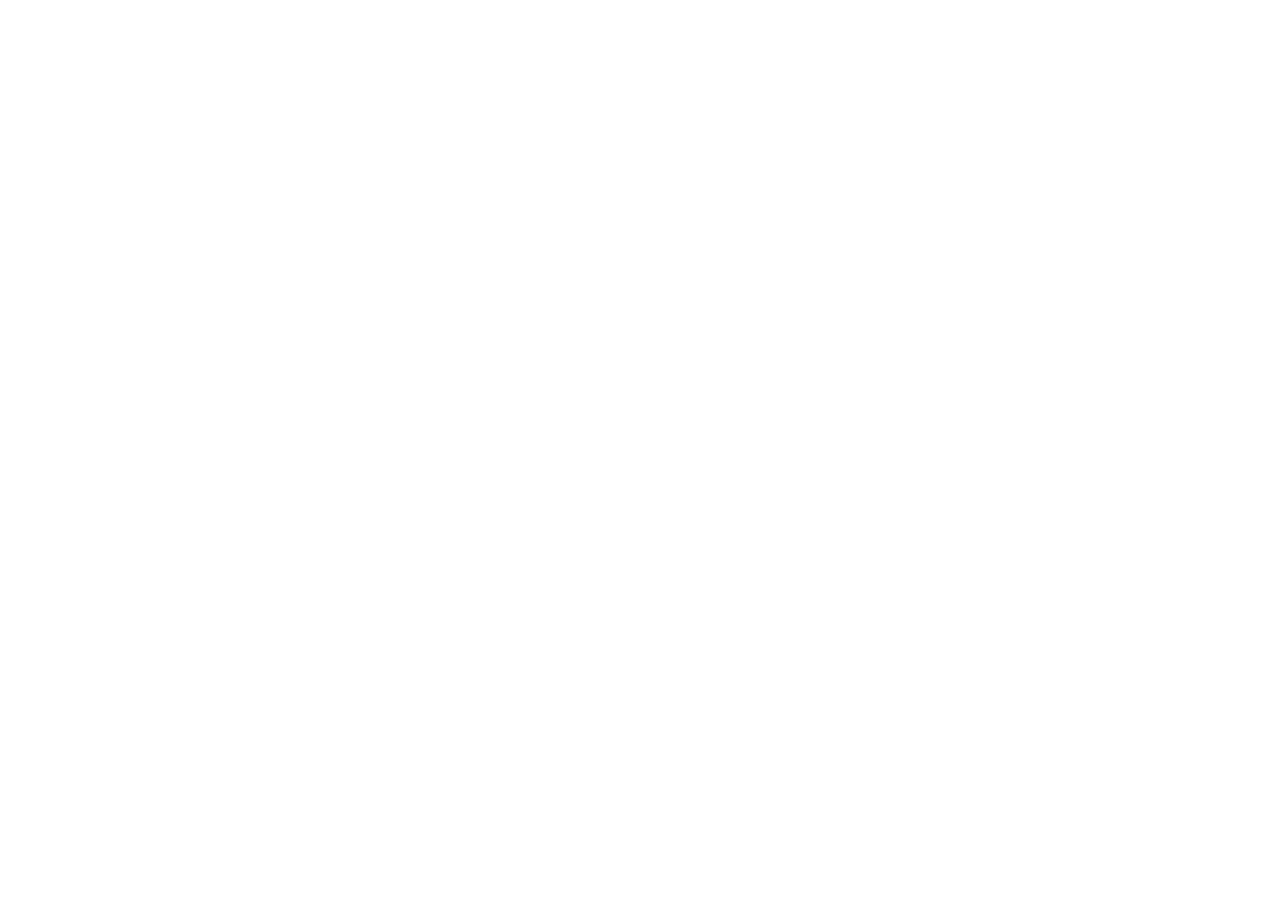
==== frontend/index.html @ 310a6317 "first commit" ====
<!doctype html>
<html lang="en">
<head>
<meta charset="utf-8" />
<meta name="viewport" content="width=1280" />
<title>Basket TRS — Reshuffle</title>
<!-- Inline favicon: no extra file, no request, no 404. -->
<link rel="icon" href="data:image/svg+xml,<svg xmlns='http://www.w3.org/2000/svg' viewBox='0 0 32 32'><rect width='32' height='32' rx='7' fill='%232151E5'/><g fill='%23fff'><rect x='7' y='9' width='18' height='3' rx='1.5'/><rect x='7' y='15' width='18' height='3' rx='1.5'/><rect x='7' y='21' width='11' height='3' rx='1.5'/></g></svg>">
<link rel="preconnect" href="https://fonts.googleapis.com">
<link rel="preconnect" href="https://fonts.gstatic.com" crossorigin>
<link href="https://fonts.googleapis.com/css2?family=Inter:wght@400;500;600;700&family=JetBrains+Mono:wght@400;500;600&display=swap" rel="stylesheet">
<link rel="stylesheet" href="/style.css">

<!-- Every dependency is loaded from the esm.sh CDN: no install, no build step.
     `?external=react,react-dom` makes each package resolve React through this
     same map, so only one React instance is ever loaded. -->
<script type="importmap">
{
  "imports": {
    "react": "https://esm.sh/react@18.3.1",
    "react/jsx-runtime": "https://esm.sh/react@18.3.1/jsx-runtime",
    "react-dom": "https://esm.sh/react-dom@18.3.1?external=react",
    "react-dom/client": "https://esm.sh/react-dom@18.3.1/client?external=react",
    "htm/react": "https://esm.sh/htm@3.1.1/react?external=react",
    "@radix-ui/react-dialog": "https://esm.sh/@radix-ui/react-dialog@1.1.4?external=react,react-dom",
    "@radix-ui/react-popover": "https://esm.sh/@radix-ui/react-popover@1.1.4?external=react,react-dom"
  }
}
</script>
</head>
<body>
  <div id="root"></div>
  <script type="module" src="/src/main.js"></script>
</body>
</html>
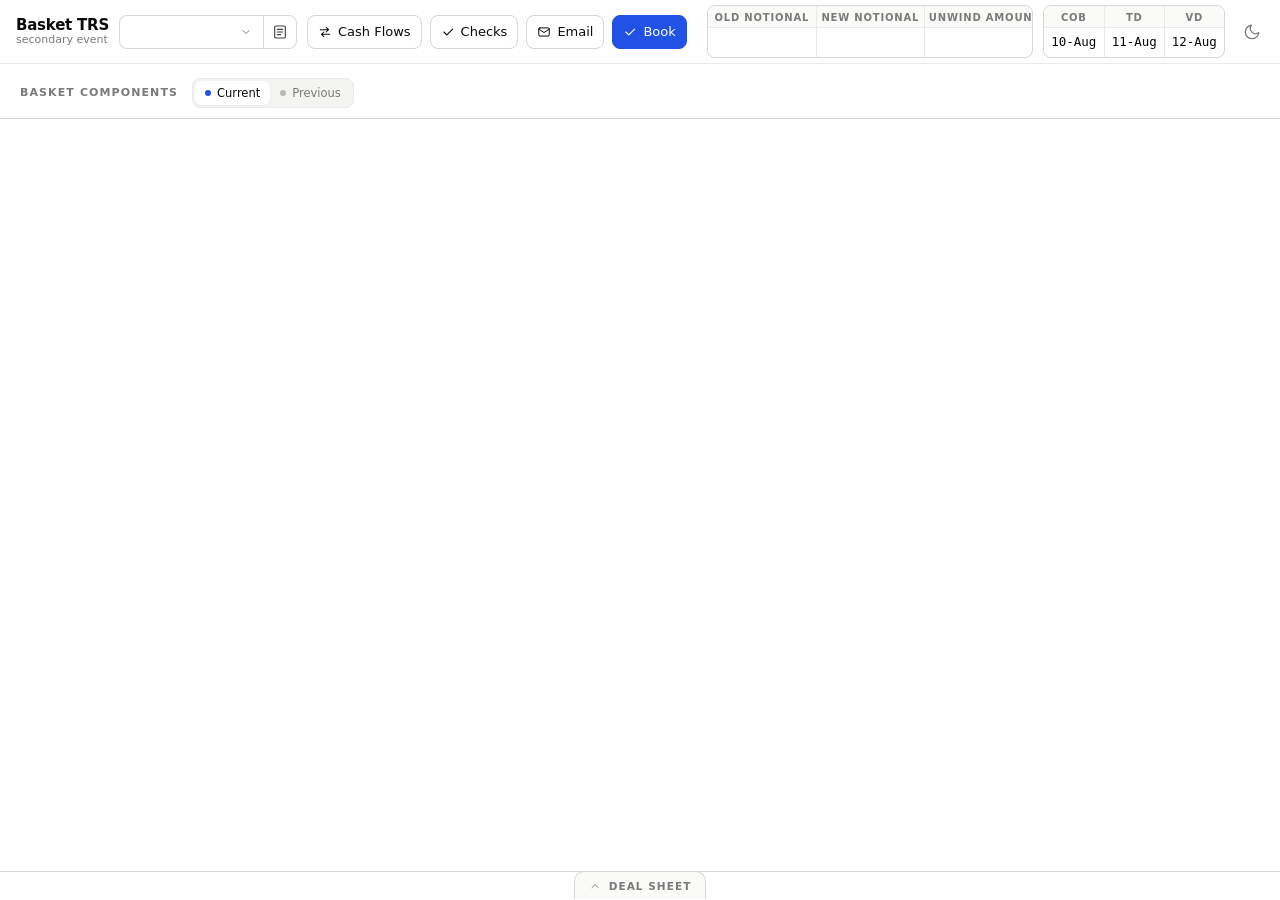
==== commit 5ff2d142: "new version" ====
--- a/frontend/index.html
+++ b/frontend/index.html
@@ -1,35 +1,169 @@
 <!doctype html>
 <html lang="en">
 <head>
-<meta charset="utf-8" />
-<meta name="viewport" content="width=1280" />
+<meta charset="utf-8">
+<meta name="viewport" content="width=1280">
 <title>Basket TRS — Reshuffle</title>
-<!-- Inline favicon: no extra file, no request, no 404. -->
 <link rel="icon" href="data:image/svg+xml,<svg xmlns='http://www.w3.org/2000/svg' viewBox='0 0 32 32'><rect width='32' height='32' rx='7' fill='%232151E5'/><g fill='%23fff'><rect x='7' y='9' width='18' height='3' rx='1.5'/><rect x='7' y='15' width='18' height='3' rx='1.5'/><rect x='7' y='21' width='11' height='3' rx='1.5'/></g></svg>">
 <link rel="preconnect" href="https://fonts.googleapis.com">
 <link rel="preconnect" href="https://fonts.gstatic.com" crossorigin>
 <link href="https://fonts.googleapis.com/css2?family=Inter:wght@400;500;600;700&family=JetBrains+Mono:wght@400;500;600&display=swap" rel="stylesheet">
-<link rel="stylesheet" href="/style.css">
-
-<!-- Every dependency is loaded from the esm.sh CDN: no install, no build step.
-     `?external=react,react-dom` makes each package resolve React through this
-     same map, so only one React instance is ever loaded. -->
-<script type="importmap">
-{
-  "imports": {
-    "react": "https://esm.sh/react@18.3.1",
-    "react/jsx-runtime": "https://esm.sh/react@18.3.1/jsx-runtime",
-    "react-dom": "https://esm.sh/react-dom@18.3.1?external=react",
-    "react-dom/client": "https://esm.sh/react-dom@18.3.1/client?external=react",
-    "htm/react": "https://esm.sh/htm@3.1.1/react?external=react",
-    "@radix-ui/react-dialog": "https://esm.sh/@radix-ui/react-dialog@1.1.4?external=react,react-dom",
-    "@radix-ui/react-popover": "https://esm.sh/@radix-ui/react-popover@1.1.4?external=react,react-dom"
-  }
-}
-</script>
+<link rel="stylesheet" href="./style.css">
+<script type="module" src="./js/main.js"></script>
 </head>
 <body>
-  <div id="root"></div>
-  <script type="module" src="/src/main.js"></script>
+<div class="app">
+  <header class="top">
+    <div class="brand">
+      <div class="mark">Basket TRS</div>
+      <div class="crumb">secondary event</div>
+    </div>
+
+    <div class="top-group">
+      <div class="basket-group">
+        <div class="basket-select" title="Change basket">
+          <span class="name" id="basket-name"></span>
+          <svg class="chev" width="12" height="12" viewBox="0 0 24 24" fill="none" stroke="currentColor" stroke-width="2" stroke-linecap="round" stroke-linejoin="round"><path d="M6 9l6 6 6-6"/></svg>
+          <select id="basket" aria-label="Basket"></select>
+        </div>
+        <button class="icon-btn" id="statics-open" title="View basket details">
+          <svg width="16" height="16" viewBox="0 0 24 24" fill="none" stroke="currentColor" stroke-width="1.7" stroke-linecap="round" stroke-linejoin="round"><rect x="4" y="3" width="16" height="18" rx="2"/><path d="M8 8h8M8 12h8M8 16h5"/></svg>
+        </button>
+      </div>
+      <div class="actions">
+        <button class="btn" id="cash-flows">
+          <svg width="14" height="14" viewBox="0 0 24 24" fill="none" stroke="currentColor" stroke-width="1.8" stroke-linecap="round" stroke-linejoin="round"><path d="M4 8h14M14 4l4 4-4 4M20 16H6M10 12l-4 4 4 4"/></svg>
+          Cash Flows
+        </button>
+        <button class="btn" id="checks">
+          <svg width="14" height="14" viewBox="0 0 24 24" fill="none" stroke="currentColor" stroke-width="1.9" stroke-linecap="round" stroke-linejoin="round"><path d="M5 12l5 5L20 7"/></svg>
+          Checks
+        </button>
+        <button class="btn" id="email">
+          <svg width="14" height="14" viewBox="0 0 24 24" fill="none" stroke="currentColor" stroke-width="1.7" stroke-linecap="round" stroke-linejoin="round"><rect x="3" y="5" width="18" height="14" rx="2"/><path d="M3 7l9 6 9-6"/></svg>
+          Email
+        </button>
+        <button class="btn primary" id="book">
+          <svg width="14" height="14" viewBox="0 0 24 24" fill="none" stroke="currentColor" stroke-width="1.9" stroke-linecap="round" stroke-linejoin="round"><path d="M5 12l5 5L20 7"/></svg>
+          Book
+        </button>
+      </div>
+    </div>
+
+    <div class="spacer"></div>
+
+    <div class="date-grid amounts" role="group" aria-label="Notionals">
+      <div class="dh">Old notional</div>
+      <div class="dh">New notional</div>
+      <div class="dh">Unwind amount</div>
+      <div class="dc"><input data-notional="old" aria-label="Old notional" readonly></div>
+      <div class="dc"><input data-notional="new" aria-label="New notional"></div>
+      <div class="dc"><input data-notional="unwind" aria-label="Unwind amount"></div>
+    </div>
+
+    <div class="date-grid" role="group" aria-label="Dates">
+      <div class="dh">COB</div>
+      <div class="dh">TD</div>
+      <div class="dh">VD</div>
+      <div class="dc"><input data-date="COB" aria-label="Close of business date" readonly></div>
+      <div class="dc"><input data-date="TD" aria-label="Trade date" readonly></div>
+      <div class="dc"><input data-date="VD" aria-label="Value date" readonly></div>
+    </div>
+
+    <button class="theme-btn" id="theme" title="Toggle theme" aria-label="Toggle dark mode">
+      <svg class="sun" width="18" height="18" viewBox="0 0 24 24" fill="none" stroke="currentColor" stroke-width="1.7" stroke-linecap="round" stroke-linejoin="round"><circle cx="12" cy="12" r="4"/><path d="M12 2v2M12 20v2M4.93 4.93l1.41 1.41M17.66 17.66l1.41 1.41M2 12h2M20 12h2M4.93 19.07l1.41-1.41M17.66 6.34l1.41-1.41"/></svg>
+      <svg class="moon" width="18" height="18" viewBox="0 0 24 24" fill="none" stroke="currentColor" stroke-width="1.7" stroke-linecap="round" stroke-linejoin="round"><path d="M21 12.79A9 9 0 1 1 11.21 3 7 7 0 0 0 21 12.79z"/></svg>
+    </button>
+  </header>
+
+  <main class="main">
+    <section class="pane">
+      <div class="pane-head">
+        <div class="pane-title">Basket components</div>
+        <div class="seg" role="tablist" aria-label="Basket mode">
+          <button data-mode="current" class="on"><span class="pip"></span>Current</button>
+          <button data-mode="previous"><span class="pip"></span>Previous</button>
+        </div>
+      </div>
+      <div class="totals-bar" id="main-totals"></div>
+      <div class="table-scroll main-table" id="main-grid"></div>
+    </section>
+  </main>
+
+  <div class="drawer" id="drawer">
+    <button class="drawer-handle" id="drawer-handle" aria-expanded="false" aria-controls="deal-drawer">
+      <svg class="chev" width="12" height="12" viewBox="0 0 24 24" fill="none" stroke="currentColor" stroke-width="2" stroke-linecap="round" stroke-linejoin="round"><path d="M18 15l-6-6-6 6"/></svg>
+      Deal sheet
+    </button>
+    <div class="drawer-body" id="deal-drawer">
+      <section class="pane">
+        <div class="totals-bar" id="deal-totals"></div>
+        <div class="table-scroll deal-table" id="deal-grid"></div>
+      </section>
+    </div>
+  </div>
+</div>
+
+<dialog class="pop" id="statics">
+  <div class="pop-head">
+    <div class="t" id="statics-title"></div>
+    <div class="s">basket details</div>
+    <button class="x" aria-label="Close">
+      <svg width="16" height="16" viewBox="0 0 24 24" fill="none" stroke="currentColor" stroke-width="2" stroke-linecap="round"><path d="M6 6l12 12M18 6L6 18"/></svg>
+    </button>
+  </div>
+  <div class="pop-body" id="statics-body"></div>
+</dialog>
+
+<dialog class="pop" id="cash-flows-dialog">
+  <div class="pop-head">
+    <div class="t">Cash Flows</div>
+    <div class="s"></div>
+    <button class="x" aria-label="Close">
+      <svg width="16" height="16" viewBox="0 0 24 24" fill="none" stroke="currentColor" stroke-width="2" stroke-linecap="round"><path d="M6 6l12 12M18 6L6 18"/></svg>
+    </button>
+  </div>
+  <div class="pop-body"></div>
+</dialog>
+
+<dialog class="pop tasks-dialog" id="checks-dialog">
+  <div class="pop-head">
+    <div class="t">Checks</div>
+    <div class="s"></div>
+    <button class="x" aria-label="Close">
+      <svg width="16" height="16" viewBox="0 0 24 24" fill="none" stroke="currentColor" stroke-width="2" stroke-linecap="round"><path d="M6 6l12 12M18 6L6 18"/></svg>
+    </button>
+  </div>
+  <ul class="pop-body tasks"></ul>
+</dialog>
+
+<dialog class="pop tasks-dialog" id="booking-dialog">
+  <div class="pop-head">
+    <div class="t">Booking</div>
+    <div class="s"></div>
+    <button class="x" aria-label="Close">
+      <svg width="16" height="16" viewBox="0 0 24 24" fill="none" stroke="currentColor" stroke-width="2" stroke-linecap="round"><path d="M6 6l12 12M18 6L6 18"/></svg>
+    </button>
+  </div>
+  <ul class="pop-body tasks"></ul>
+</dialog>
+
+<dialog class="pop" id="email-dialog">
+  <div class="pop-head">
+    <div class="t">Email</div>
+    <div class="s">confirmation</div>
+  </div>
+  <p class="pop-message">Send the <b id="email-basket"></b> reshuffle by email?</p>
+  <ul class="tasks">
+    <li id="email-task"><span class="status"></span><div><div class="title"></div><div class="detail"></div></div></li>
+  </ul>
+  <div class="pop-foot">
+    <button class="btn x cancel">Cancel</button>
+    <button class="btn x close">Close</button>
+    <button class="btn primary" id="email-send">Send</button>
+  </div>
+</dialog>
+
+<div class="cal-pop" id="calendar"></div>
 </body>
 </html>
--- a/frontend/style.css
+++ b/frontend/style.css
@@ -0,0 +1,607 @@
+:root{
+    --bg:            #FFFFFF;
+    --surface:       #FAFAF9;
+    --surface-2:     #F4F4F2;
+    --line:          #EAEAEA;
+    --line-strong:   #D6D6D4;
+    --ink:           #0A0A0A;
+    --ink-2:         #3F3F3F;
+    --ink-3:         #7A7A7A;
+    --ink-4:         #A8A8A6;
+    --accent:        #2151E5;
+    --accent-soft:   #EAF0FE;
+    --accent-fill:   rgba(33,81,229,0.10);
+    --add:           #0F7A6A;
+    --add-soft:      #E6F4F0;
+    --rem:           #B54234;
+    --rem-soft:      #FBEDEA;
+    --edit:          #A46A00;
+    --edit-soft:     #FBF3E0;
+
+    --stripe:        #FAFAFA;
+
+    --edit-tint:       rgba(33, 81, 229, 0.035);
+    --edit-tint-odd:   rgba(33, 81, 229, 0.055);
+    --edit-tint-hover: rgba(33, 81, 229, 0.09);
+
+    --top-h:         64px;
+
+    --f-ui:  "Inter", ui-sans-serif, system-ui, -apple-system, "Segoe UI", Roboto, sans-serif;
+    --f-mono:"JetBrains Mono", ui-monospace, SFMono-Regular, Menlo, monospace;
+  }
+
+  *{box-sizing:border-box}
+  html,body{margin:0;padding:0;background:var(--bg);color:var(--ink);font-family:var(--f-ui);font-size:13px;line-height:1.35;-webkit-font-smoothing:antialiased;text-rendering:optimizeLegibility}
+  button{font-family:inherit;color:inherit;background:none;border:0;cursor:pointer;padding:0}
+  input,select{font-family:inherit;color:inherit}
+  select{appearance:none; -webkit-appearance:none; -moz-appearance:none; background:transparent; border:0; outline:none}
+  select::-ms-expand{ display:none }
+
+  /* ---------- App shell ---------- */
+  .app{
+    display:grid;
+    grid-template-columns: 1fr;
+    grid-template-rows: var(--top-h) 1fr auto;
+    grid-template-areas:
+      "top"
+      "main"
+      "drawer";
+    height:100vh;
+    min-height:640px;
+  }
+
+  /* ---------- Top toolbar ---------- */
+  .top{
+    grid-area: top;
+    display:flex; align-items:center; gap:10px;
+    padding:0 16px;
+    border-bottom:1px solid var(--line);
+    background:var(--bg);
+  }
+  .brand{
+    display:flex; flex-direction:column; justify-content:center;
+    line-height:1.15;
+    flex:0 0 auto; white-space:nowrap;
+  }
+  .brand .mark{
+    font-weight:700; letter-spacing:-.015em; font-size:15px; color:var(--ink);
+  }
+  .brand .crumb{
+    font-size:11px; color:var(--ink-3); font-weight:400;
+  }
+
+  .top-group{ display:flex; align-items:center; gap:10px; flex:0 0 auto }
+  .top .spacer{ flex:1 }
+
+  .field{ display:flex; flex-direction:column; gap:4px }
+  .field .k{
+    font-size:10px; font-weight:600; letter-spacing:.08em;
+    color:var(--ink-3); text-transform:uppercase;
+  }
+
+  /* Basket select + details button, visually joined */
+  .basket-group{
+    display:flex; align-items:stretch;
+  }
+  .basket-group .basket-select{
+    border-top-right-radius:0;
+    border-bottom-right-radius:0;
+    border-right:0;
+  }
+  .basket-group .icon-btn{
+    border-top-left-radius:0;
+    border-bottom-left-radius:0;
+  }
+  .basket-group:hover .basket-select,
+  .basket-group:hover .icon-btn{
+    border-color:var(--ink-3);
+  }
+
+  .basket-select{
+    position:relative;
+    display:flex; align-items:center; gap:8px;
+    height:34px; padding:0 10px 0 12px;
+    border:1px solid var(--line-strong); border-radius:8px;
+    background:var(--bg);
+    min-width:144px;
+    cursor:pointer;
+  }
+  .basket-select:hover{ border-color:var(--ink-3) }
+  .basket-select .name{ font-weight:600; letter-spacing:-.005em }
+  .basket-select .chev{ color:var(--ink-3); margin-left:auto; flex:0 0 14px }
+  .basket-select select{
+    position:absolute; inset:0; opacity:0; cursor:pointer; width:100%; height:100%;
+  }
+
+  .icon-btn{
+    height:34px; width:34px; border:1px solid var(--line-strong); border-radius:8px;
+    display:flex; align-items:center; justify-content:center;
+    color:var(--ink-2);
+  }
+  .icon-btn:hover{ background:var(--surface); color:var(--ink); border-color:var(--ink-3) }
+
+  /* Theme toggle button (borderless, subtle) */
+  .theme-btn{
+    flex:0 0 auto;
+    width:34px; height:34px; border-radius:8px;
+    display:flex; align-items:center; justify-content:center;
+    color:var(--ink-3);
+  }
+  .theme-btn:hover{ background:var(--surface); color:var(--ink) }
+  .theme-btn .sun{ display:none }
+  body.dark .theme-btn .moon{ display:none }
+  body.dark .theme-btn .sun{ display:block }
+
+  /* Segmented control */
+  .seg{
+    display:inline-flex; background:var(--surface-2); border-radius:8px; padding:3px; border:1px solid var(--line);
+  }
+  .seg button{
+    height:26px; padding:0 12px; border-radius:6px;
+    font-weight:500; font-size:12px; color:var(--ink-3);
+    display:flex; align-items:center; gap:6px;
+  }
+  .seg button.on{
+    background:var(--bg); color:var(--ink); box-shadow:0 1px 2px rgba(0,0,0,.05);
+  }
+  .seg button .pip{ width:6px;height:6px;border-radius:50%;background:currentColor;opacity:.5 }
+  .seg button.on .pip{ opacity:1; color:var(--accent) }
+
+  /* ---------- Dates 2x3 grid ---------- */
+  .date-grid{
+    display:grid; flex:0 0 auto;
+    grid-template-columns: repeat(3, 60px);
+    grid-template-rows: auto auto;
+    border:1px solid var(--line-strong); border-radius:8px;
+    overflow:hidden;
+    background:var(--bg);
+  }
+  .date-grid .dh{
+    font-size:10px; font-weight:600; letter-spacing:.08em;
+    color:var(--ink-3); text-transform:uppercase;
+    padding:5px 8px 3px; text-align:center;
+    background:var(--surface);
+    border-bottom:1px solid var(--line);
+  }
+  .date-grid .dh + .dh{ border-left:1px solid var(--line) }
+  .date-grid .dc{ padding:0; position:relative }
+  .date-grid .dc + .dc{ border-left:1px solid var(--line) }
+  .date-grid input{
+    all:unset; width:100%; text-align:center;
+    font-family:var(--f-mono); font-variant-numeric: tabular-nums;
+    font-size:12.5px; color:var(--ink);
+    padding:6px 0; cursor:pointer; box-sizing:border-box;
+  }
+  .date-grid .dc:hover{ background:var(--surface) }
+  .date-grid .dc:has(input:focus){ background:var(--accent-soft) }
+  .date-grid .dc:has(input:focus) input{ color:var(--accent) }
+
+  /* Notionals: the same 2x3 shell as the dates, sized for amounts.
+     Read-only cells (old notional) drop the editable affordances. */
+  .date-grid.amounts{ grid-template-columns: repeat(3, 108px) }
+  .date-grid.amounts .dh{ white-space:nowrap; padding-left:4px; padding-right:4px }
+  .date-grid.amounts input{ text-align:right; padding-right:10px; cursor:text }
+  .date-grid.amounts input[readonly]{ color:var(--ink-2); cursor:default }
+  .date-grid.amounts .dc:has(input[readonly]):hover{ background:transparent }
+
+  /* ---------- Main area ---------- */
+  .main{
+    grid-area: main;
+    display:flex; flex-direction:column;
+    min-height:0;
+    overflow:auto;
+    background:var(--bg);
+  }
+  .pane{
+    display:flex; flex-direction:column; min-width:0;
+    flex:0 0 auto;
+  }
+  .pane + .pane{ border-top:1px solid var(--line) }
+
+  .pane-head{
+    display:flex; align-items:center; gap:14px;
+    padding:14px 20px 10px;
+  }
+  .pane-title{
+    font-size:11px; font-weight:600; letter-spacing:.1em; text-transform:uppercase; color:var(--ink-3);
+  }
+  .pane-head .spacer{ flex:1 }
+  .pane-head .seg{ padding:2px }
+  .pane-head .seg button{ height:24px; padding:0 10px; font-size:11.5px }
+
+  /* ---------- Grid tables ---------- */
+  .table-scroll{
+    overflow:auto;
+    border-top:1px solid var(--line-strong);
+  }
+  .table-scroll.main-table{ height: 420px }
+  .table-scroll.deal-table{ height: 260px }
+
+  table.grid{
+    width:100%; border-collapse:separate; border-spacing:0;
+    font-size:12.5px;
+    table-layout:fixed;
+  }
+  table.grid thead th{
+    position:sticky; top:0; z-index:3;
+    background:var(--surface);
+    border-bottom:1px solid var(--line-strong);
+    text-align:left;
+    font-weight:600; color:var(--ink-3);
+    font-size:10.5px; letter-spacing:.08em;
+    padding:9px 10px;
+    white-space:nowrap;
+    overflow:hidden; text-overflow:ellipsis;
+  }
+  table.grid thead th.num{ text-align:right }
+
+  table.grid tbody td{
+    border-bottom:1px solid var(--line);
+    border-right:1px solid var(--line);
+    padding:0;
+    vertical-align:middle;
+    background:var(--bg);
+    overflow:hidden;
+    position:relative;
+    user-select:none;
+  }
+  table.grid tbody td.state{ border-right:0 }
+  table.grid tbody td:last-child{ border-right:0 }
+
+  /* Excel-like alternating stripes (real + filler rows both get the alternation) */
+  table.grid tbody tr.row:nth-child(odd) td{ background:var(--stripe) }
+
+  /* State-colored rows keep their neutral bg (rail carries the state color) */
+  table.grid tbody tr.row.st-add td,
+  table.grid tbody tr.row.st-rem td,
+  table.grid tbody tr.row.st-edit td{ background:var(--bg) }
+  table.grid tbody tr.row.st-add:nth-child(odd) td,
+  table.grid tbody tr.row.st-rem:nth-child(odd) td,
+  table.grid tbody tr.row.st-edit:nth-child(odd) td{ background:var(--stripe) }
+
+  table.grid tbody td .cell{
+    padding:9px 10px; min-height:36px; display:flex; align-items:center;
+    white-space:nowrap; overflow:hidden; text-overflow:ellipsis;
+    cursor:default;
+  }
+
+  table.grid tbody td.num .cell{ justify-content:flex-end; font-family:var(--f-mono); font-variant-numeric: tabular-nums; font-size:12.5px }
+  table.grid tbody td.mono .cell{ font-family:var(--f-mono); font-size:12px }
+
+  /* Editable columns visual affordance - subtle blue tint distinguishes
+     them from read-only columns and hints at input-field behaviour.       */
+  table.grid tbody tr.row td.editable{ background: var(--edit-tint) }
+  table.grid tbody tr.row:nth-child(odd) td.editable{ background: var(--edit-tint-odd) }
+  table.grid tbody tr.row td.editable:hover{ background: var(--edit-tint-hover) }
+
+  /* Cell selection (Excel-like) */
+  table.grid tbody td.cell-sel{ background: var(--accent-fill) !important }
+  table.grid tbody td.cell-focus{
+    background: var(--accent-fill) !important;
+    box-shadow: inset 0 0 0 2px var(--accent);
+    z-index:2;
+  }
+
+  /* Editing */
+  table.grid tbody td.edit{ background:var(--bg) !important; box-shadow: inset 0 0 0 2px var(--accent); z-index:2 }
+  table.grid tbody td.edit input{
+    all:unset; width:100%; padding:9px 10px;
+    font: inherit; color:inherit;
+    user-select:text;
+  }
+  table.grid tbody td.num.edit input{ text-align:right; font-family:var(--f-mono); font-variant-numeric: tabular-nums }
+  table.grid tbody td.mono.edit input{ font-family:var(--f-mono) }
+
+  /* row state rail */
+  .state-rail{ width:3px; height:100%; background:transparent; display:block }
+  td.state{ padding:0; width:3px }
+  tr.st-add td.state .state-rail{ background:var(--add) }
+  tr.st-rem td.state .state-rail{ background:var(--rem) }
+  tr.st-edit td.state .state-rail{ background:var(--edit) }
+
+  /* expander */
+  td.expander{ width:32px; padding:0 }
+  td.expander .cell{ justify-content:center; padding:0 6px }
+  .exp-btn{
+    width:20px; height:20px; border-radius:5px;
+    display:flex;align-items:center;justify-content:center;
+    color:var(--ink-3);
+  }
+  .exp-btn:hover{ background:var(--surface-2); color:var(--ink) }
+  tr.expanded .exp-btn{ background:var(--accent-soft); color:var(--accent) }
+  .exp-btn svg{ transition:transform .15s ease }
+  tr.expanded .exp-btn svg{ transform:rotate(45deg) }
+
+  /* signed number */
+  table.grid .cell.pos{ color:var(--add) }
+  table.grid .cell.neg{ color:var(--rem) }
+
+  /* Column resizer */
+  th{ position:relative }
+  .col-resizer{
+    position:absolute;
+    top:0; right:0;
+    width:6px; height:100%;
+    cursor:col-resize;
+    z-index:5;
+  }
+  .col-resizer::after{
+    content:'';
+    position:absolute;
+    top:20%; right:2px;
+    height:60%; width:1px;
+    background:transparent;
+    transition:background .12s, width .12s;
+  }
+  .col-resizer:hover::after,
+  .col-resizer.dragging::after{
+    background:var(--accent);
+    width:2px;
+  }
+  body.col-resizing{ cursor:col-resize !important; user-select:none }
+  body.col-resizing *{ cursor:col-resize !important }
+
+  /* inventory panel row */
+  tr.inv td{ padding:0; background:var(--surface) !important; border-bottom:1px solid var(--line); border-right:0 }
+  .inv-wrap{
+    padding:12px 20px 16px calc(32px + 3px + 10px);
+    background:var(--surface);
+    border-left:3px solid var(--accent);
+  }
+  .inv-head{
+    display:flex; align-items:center; gap:10px; margin-bottom:8px;
+  }
+  .inv-head .t{ font-size:10.5px; font-weight:600; letter-spacing:.1em; text-transform:uppercase; color:var(--ink-3) }
+  .inv-head .count{ margin-left:auto; font-size:11px; color:var(--ink-3) }
+  table.inv{
+    width:100%; border-collapse:separate; border-spacing:0;
+    background:var(--bg); border:1px solid var(--line); border-radius:8px; overflow:hidden;
+    font-size:12px;
+  }
+  table.inv th{
+    text-align:left; padding:8px 10px; font-size:10.5px; font-weight:600;
+    letter-spacing:.08em; color:var(--ink-3);
+    border-bottom:1px solid var(--line); background:var(--surface);
+  }
+  table.inv th.num{ text-align:right }
+  table.inv td{ padding:8px 10px; border-bottom:1px solid var(--line); color:var(--ink-2) }
+  table.inv tr:last-child td{ border-bottom:0 }
+  table.inv td.num{ text-align:right; font-family:var(--f-mono); font-variant-numeric: tabular-nums }
+  table.inv td:first-child{ font-family:var(--f-mono) }
+
+  /* ---------- Totals bar ---------- */
+  .totals-bar{
+    display:grid;
+    grid-auto-flow: column;
+    /* Each tile gets at least its content, then they share what is left, so a
+       long total is never truncated when the Selection tile appears. */
+    grid-auto-columns: minmax(max-content, 1fr);
+    gap:0;
+    background:var(--bg);
+  }
+  /* Key and value share one line: the strip stays compact above the headers. */
+  .totals-bar .cell{
+    padding:8px 16px;
+    display:flex; align-items:baseline; gap:10px;
+    min-width:0;
+  }
+  .totals-bar .cell + .cell{ border-left:1px solid var(--line) }
+  .totals-bar .k{
+    font-size:10px; font-weight:600; letter-spacing:.08em;
+    color:var(--ink-3);
+    white-space:nowrap;
+  }
+  .totals-bar .v{
+    font-family:var(--f-mono); font-variant-numeric: tabular-nums;
+    font-weight:600; font-size:13.5px; color:var(--ink);
+    letter-spacing:-.005em;
+    overflow:hidden; text-overflow:ellipsis; white-space:nowrap;
+  }
+  .totals-bar .v.sel{ color:var(--accent) }
+  .totals-bar .v.pos{ color:var(--add) }
+  .totals-bar .v.neg{ color:var(--rem) }
+  /* The currency hint keeps its own casing, so the label reads
+     "TOTAL MV — CURRENT EUR eq." instead of running the two together. */
+  .totals-bar .ccy{
+    font-family:var(--f-ui); font-weight:500; font-size:10px;
+    color:var(--ink-4); margin-left:6px; text-transform:none; letter-spacing:0;
+  }
+
+  /* ---------- Deal sheet drawer ---------- */
+  /* Its own row of the shell, so the tab never covers the totals bar. */
+  .drawer{
+    grid-area: drawer;
+    position:relative; min-width:0;
+    display:flex; flex-direction:column; align-items:center;
+    background:var(--bg);
+  }
+  .drawer-handle{
+    position:relative; top:-1px; z-index:21;
+    display:flex; align-items:center; gap:8px;
+    height:28px; padding:0 14px;
+    border:1px solid var(--line-strong); border-bottom:0;
+    border-radius:10px 10px 0 0;
+    background:var(--surface);
+    font-size:10.5px; font-weight:600; letter-spacing:.1em;
+    text-transform:uppercase; color:var(--ink-3);
+  }
+  .drawer-handle:hover{ background:var(--surface-2); color:var(--ink) }
+  .drawer-handle .chev{ transition:transform .2s ease }
+  .drawer.open .drawer-handle .chev{ transform:rotate(180deg) }
+
+  /* The panel slides up over the grid instead of resizing it. */
+  .drawer-body{
+    position:absolute; bottom:100%; left:0; right:0; z-index:20;
+    background:var(--bg);
+    border-top:1px solid var(--line-strong);
+    height:0; overflow:hidden;
+    transition:height .22s cubic-bezier(.4,0,.2,1);
+  }
+  .drawer.open .drawer-body{ height:316px; box-shadow:0 -14px 34px rgba(0,0,0,.10) }
+  .drawer-body .pane{ border-top:0 }
+  body.dark .drawer.open .drawer-body{ box-shadow:0 -14px 34px rgba(0,0,0,.5) }
+
+  /* With the deal sheet tucked away, the main grid takes the freed height. */
+  .main .pane{ flex:1 1 auto; min-height:0 }
+  .main .table-scroll.main-table{ height:auto; flex:1 1 auto }
+
+  /* ---------- Action buttons (toolbar) ---------- */
+  .actions{ display:flex; gap:8px; flex:0 0 auto }
+  .btn{
+    display:inline-flex; align-items:center; gap:6px;
+    height:34px; padding:0 10px;
+    border-radius:8px; font-weight:500; font-size:13px;
+    border:1px solid var(--line-strong);
+    color:var(--ink);
+    background:var(--bg);
+  }
+  .btn:hover{ background:var(--surface) }
+  .btn.primary{
+    background:var(--accent); color:#fff; border-color:var(--accent);
+  }
+  .btn.primary:hover{ background:#1B45C4 }
+
+  /* ---------- Statics popup ---------- */
+  dialog.pop{
+    background:var(--bg); color:var(--ink); border:1px solid var(--line); border-radius:12px;
+    box-shadow: 0 20px 60px rgba(0,0,0,.15), 0 4px 12px rgba(0,0,0,.08);
+    width:420px; max-height:70vh; overflow:hidden;
+    padding:0; margin:88px auto auto;
+    flex-direction:column;
+  }
+  dialog.pop[open]{ display:flex }
+  dialog.pop::backdrop{ background:rgba(10,10,10,.28) }
+  .pop-head{
+    display:flex; align-items:center; padding:14px 16px;
+    border-bottom:1px solid var(--line);
+  }
+  .pop-head .t{ font-weight:600; letter-spacing:-.005em }
+  .pop-head .s{ color:var(--ink-3); font-size:12px; margin-left:8px }
+  .pop-head .x{ margin-left:auto; color:var(--ink-3) }
+  .pop-head .x:hover{ color:var(--ink) }
+  .pop-body{ overflow:auto }
+  .pop table{ width:100%; border-collapse:separate; border-spacing:0; font-size:12.5px }
+  .pop table th{
+    text-align:left; padding:8px 16px; font-size:10.5px; letter-spacing:.08em;
+    color:var(--ink-3); font-weight:600;
+    background:var(--surface); border-bottom:1px solid var(--line);
+    position:sticky; top:0;
+  }
+  .pop table td{ padding:8px 16px; border-bottom:1px solid var(--line); color:var(--ink-2) }
+  .pop table td:first-child{ color:var(--ink-3); font-size:11px; letter-spacing:.06em; font-weight:500; width:45% }
+  .pop table td:last-child{ font-family:var(--f-mono); color:var(--ink); font-variant-numeric: tabular-nums }
+  .pop table tr:last-child td{ border-bottom:0 }
+  .pop table .num{ text-align:right }
+  .pop table + table{ border-top:1px solid var(--line-strong) }
+  #cash-flows-dialog table:first-child tr:last-child td{ font-weight:600; color:var(--ink); border-top:1px solid var(--line-strong) }
+
+  .pop-message{ margin:0; padding:18px 16px; color:var(--ink-2) }
+  .pop-foot{ display:flex; justify-content:flex-end; gap:8px; padding:12px 16px; border-top:1px solid var(--line) }
+
+  /* ---------- Task lists (checks, booking, email): the class of an item is its status ---------- */
+  dialog.tasks-dialog{ width:520px }
+  .tasks{ list-style:none; margin:0; padding:0 }
+  .tasks li{ display:flex; gap:12px; padding:10px 16px; border-bottom:1px solid var(--line) }
+  .tasks li:last-child{ border-bottom:0 }
+  .tasks .title{ font-size:12.5px; color:var(--ink) }
+  .tasks .function{ font-family:var(--f-mono) }
+  .tasks .description{ font-size:11.5px; color:var(--ink-3); margin-top:2px }
+  .tasks .detail{ font-size:12px; color:var(--ink-3); margin-top:4px }
+  .tasks .failed .detail{ color:var(--rem) }
+  .tasks .detail:empty{ display:none }
+  .tasks .pending .title{ color:var(--ink-4) }
+  .tasks .status{
+    flex:0 0 18px; height:18px; margin-top:1px; border-radius:50%;
+    display:flex; align-items:center; justify-content:center;
+    font-size:11px; font-weight:700; color:#fff;
+  }
+  .tasks .pending .status{ box-shadow:inset 0 0 0 2px var(--line-strong) }
+  .tasks .running .status{
+    border:2px solid var(--accent-soft); border-top-color:var(--accent);
+    animation:spin .7s linear infinite;
+  }
+  .tasks .passed .status{ background:var(--add) }
+  .tasks .passed .status::before{ content:"✓" }
+  .tasks .failed .status{ background:var(--rem) }
+  .tasks .failed .status::before{ content:"✕" }
+  @keyframes spin{ to{ transform:rotate(360deg) } }
+
+  /* ---------- Email popup: data-state is asking, sending or done ---------- */
+  #email-dialog[data-state="asking"] :is(.tasks, .close),
+  #email-dialog:not([data-state="asking"]) :is(.pop-message, .cancel, #email-send){ display:none }
+
+  /* ---------- Calendar popover ---------- */
+  .cal-pop{
+    position:fixed; z-index:80;
+    background:var(--bg); border:1px solid var(--line);
+    border-radius:10px; padding:10px;
+    box-shadow: 0 12px 32px rgba(0,0,0,.12), 0 2px 6px rgba(0,0,0,.06);
+    width:224px;
+    display:none;
+    user-select:none;
+  }
+  .cal-pop.open{ display:block }
+  .cal-head{ display:flex; align-items:center; padding:2px 2px 8px }
+  .cal-month{ flex:1; text-align:center; font-weight:600; font-size:12.5px; letter-spacing:-.005em }
+  .cal-nav{
+    width:24px; height:24px; border-radius:6px; color:var(--ink-3);
+    display:flex; align-items:center; justify-content:center;
+  }
+  .cal-nav:hover{ background:var(--surface-2); color:var(--ink) }
+  .cal-wk{
+    display:grid; grid-template-columns:repeat(7,1fr); gap:2px;
+    margin-bottom:2px;
+  }
+  .cal-wk div{
+    text-align:center; font-size:10px; color:var(--ink-4);
+    padding:4px 0; text-transform:uppercase; letter-spacing:.06em; font-weight:600;
+  }
+  .cal-grid{ display:grid; grid-template-columns:repeat(7,1fr); gap:2px }
+  .cal-day{
+    text-align:center; padding:6px 0; border-radius:6px;
+    font-size:12px; cursor:pointer;
+    font-variant-numeric:tabular-nums; font-family:var(--f-mono);
+    color:var(--ink-2);
+  }
+  .cal-day:hover{ background:var(--surface-2); color:var(--ink) }
+  .cal-day.other{ color:var(--ink-4) }
+  .cal-day.today{ box-shadow:inset 0 0 0 1px var(--line-strong) }
+  .cal-day.sel{ background:var(--accent); color:#fff }
+  .cal-day.sel:hover{ background:#1B45C4; color:#fff }
+
+  /* ==================================================================
+     Dark mode
+     All components use CSS variables — this block re-defines the palette
+     and fixes a handful of components that had hard-coded colours.
+     ================================================================== */
+  body.dark{
+    --bg:              #0F1218;
+    --surface:         #171A21;
+    --surface-2:       #1F222B;
+    --line:            #262A33;
+    --line-strong:     #3A3E49;
+    --ink:             #E8EAEE;
+    --ink-2:           #B8BBC5;
+    --ink-3:           #7B7F8A;
+    --ink-4:           #565963;
+    --accent:          #6C8FF0;
+    --accent-soft:     rgba(108, 143, 240, 0.18);
+    --accent-fill:     rgba(108, 143, 240, 0.16);
+    --add:             #4CB99C;
+    --add-soft:        rgba(76, 185, 156, 0.20);
+    --rem:             #EA7F6E;
+    --rem-soft:        rgba(234, 127, 110, 0.20);
+    --edit:            #DBB160;
+    --edit-soft:       rgba(219, 177, 96, 0.20);
+    --stripe:          #12151C;
+    --edit-tint:       rgba(108, 143, 240, 0.045);
+    --edit-tint-odd:   rgba(108, 143, 240, 0.075);
+    --edit-tint-hover: rgba(108, 143, 240, 0.13);
+  }
+
+  /* Dark-mode fixups for hard-coded colour values */
+  body.dark .btn.primary:hover{ background:#5A7BDE }
+  body.dark dialog.pop::backdrop{ background:rgba(0,0,0,0.55) }
+  body.dark .pop{ box-shadow:0 20px 60px rgba(0,0,0,0.5), 0 4px 12px rgba(0,0,0,0.3) }
+  body.dark .cal-pop{ box-shadow:0 12px 32px rgba(0,0,0,0.4), 0 2px 6px rgba(0,0,0,0.3) }
+  body.dark .cal-day.sel:hover{ background:#5A7BDE }
